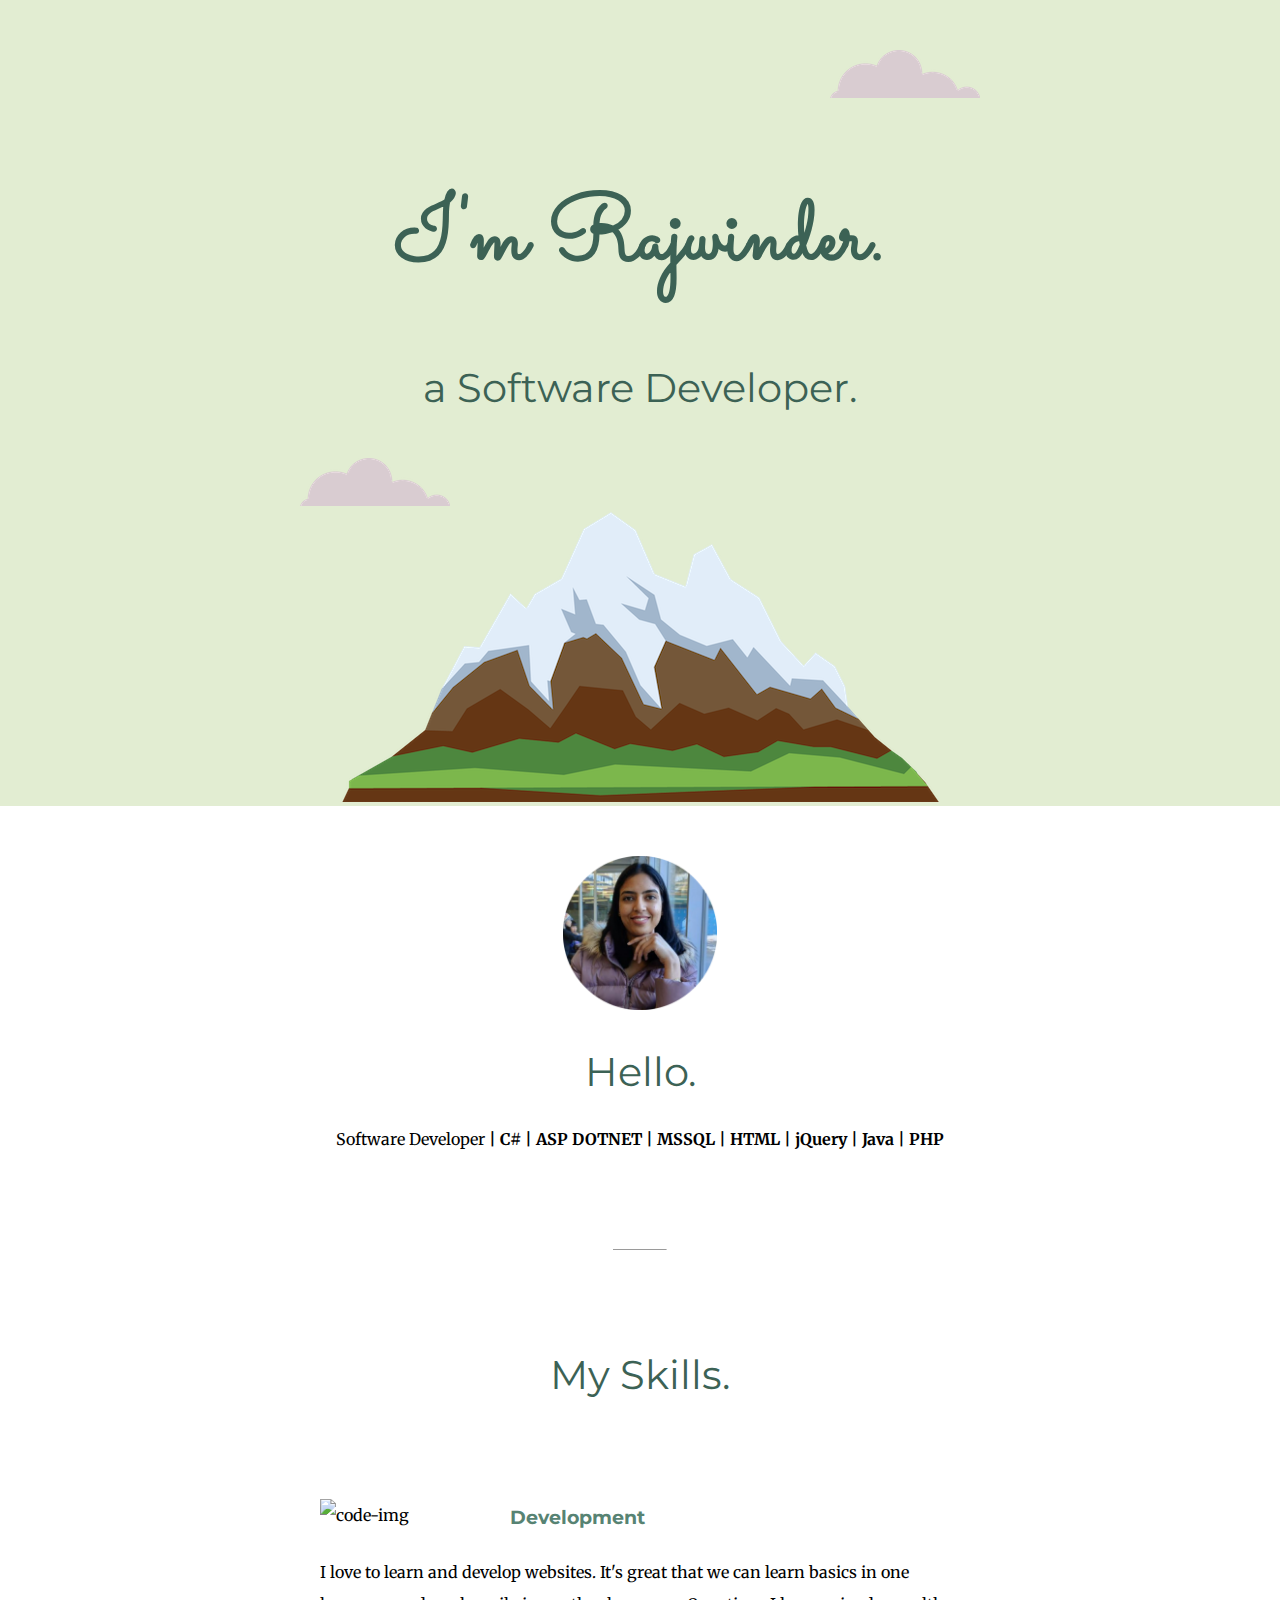
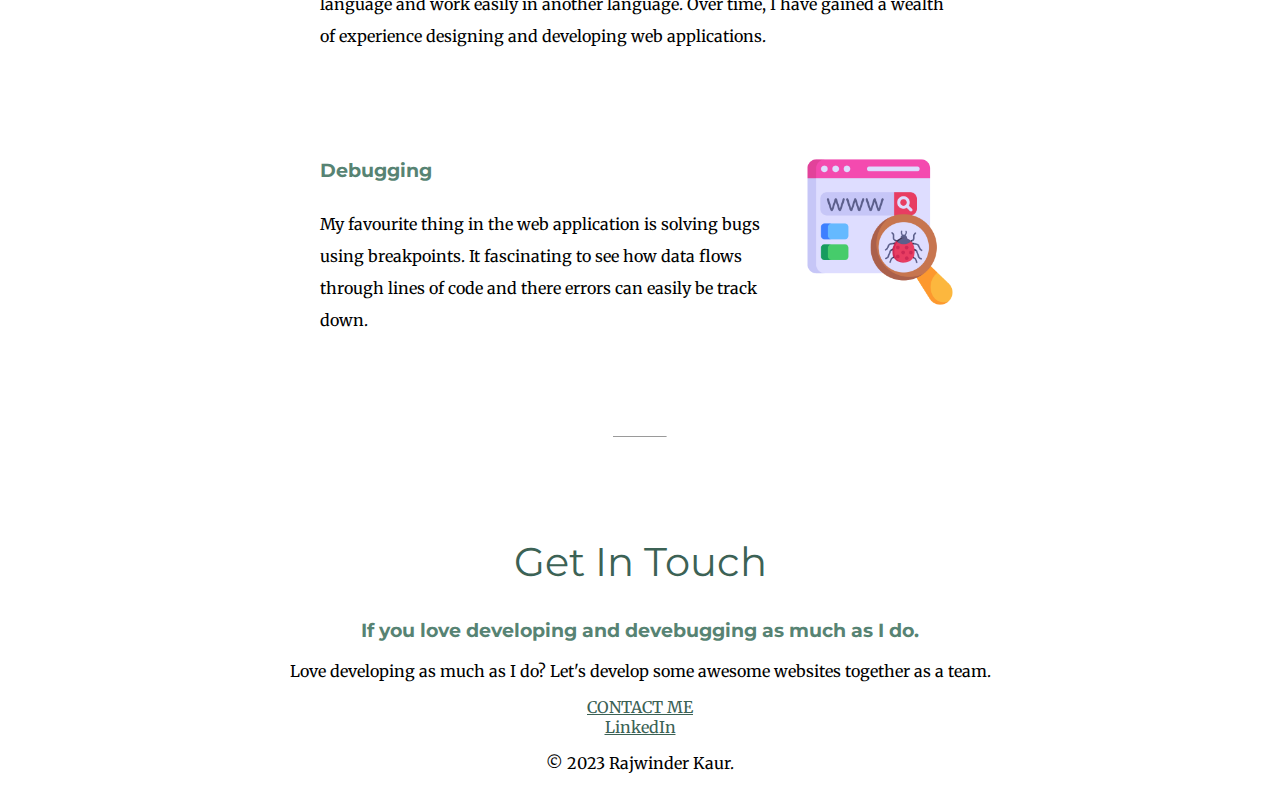
==== index.html @ e069e3ab "add content and style the website" ====
<!DOCTYPE html>
<html>

<head>
    <meta charset="UTF-8">
    <title>Rajwinder personal side</title>
  <link rel="stylesheet" href="css/styles.css">
  <link rel="icon" href="favicon.ico">
  <link rel="preconnect" href="https://fonts.googleapis.com"><link rel="preconnect" href="https://fonts.gstatic.com" crossorigin><link href="https://fonts.googleapis.com/css2?family=Merriweather&family=Montserrat&family=Sacramento&display=swap" rel="stylesheet">
</head>

<body>

    <div class="top-container">
        <img class="top-cloud" src="images/cloud.png" alt="cloud-img">
        <h1>I'm Rajwinder.</h1>
        <h2>a Software Developer.</h2>
        <img class="bottom-cloud" src="images/cloud.png" alt="cloud-img">
        <img src="images/mountain.png" alt="moutain-img">
    </div>
    <div class="middle-container">
        <div class="profile">
            <img class="profile-img" src="images/profile.png" alt="Profile Picture">
          <h2>Hello.</h2>
          Software
                            Developer</a><strong> | C# | ASP DOTNET | MSSQL | HTML | jQuery | Java | PHP</strong> </em>
                </p>
        </div>
        <hr>

        <div class="skills">
          <h2>My Skills.</h2>
          <div class="skill-row">
            <img class="develop-img" src="https://media3.giphy.com/media/26n7b7PjSOZJwVCmY/giphy.gif?cid=ecf05e47xksgyxcmdnj453rkwgwq5mwbppb03le8pw8mxw1b&rid=giphy.gif&ct=g" alt="code-img">
            <h3>Development</h3>
            <p>I love to learn and develop websites. It's great that we can learn basics in one language and work easily in another language. Over time, I have gained a wealth of experience designing and developing web applications.</p>
          </div>
          <div class="skill-row">
            <img class="debug-img" src="images/debug.png" alt="debug-img">
            <h3>Debugging</h3>
            <p>My favourite thing in the web application is solving bugs using breakpoints. It fascinating to see how data flows through lines of code and there errors can easily be track down. </p>
          </div>
        </div>

        <hr>
        <div class="contact-me">
          <h2>Get In Touch</h2>
          <h3>If you love developing and devebugging as much as I do.</h3>
          <p>Love developing as much as I do? Let's develop some awesome websites together as a team.</p>
          <a class="btn" href="mailto:rajwinderaujla061@email.com">CONTACT ME</a>
        </div>
      </div>
      
      
      <div class="bottom-container">
        <a class="footer-link" href="https://www.linkedin.com/in/rajwinder-kaur-763376167/">LinkedIn</a>
        <p>© 2023 Rajwinder Kaur.</p>
      </div>
      
    
    <!-- <table cellspacing="10">
        <tr>
            <td>
                <img src="images/profile.png" alt="Rajwinder Profile Picture">
            </td>
            <td>
                <h1>Rajwinder Kaur</h1>
                <p><em><a
                            href="https://www.devry.edu/online-programs/area-of-study/technology/what-does-a-software-developer-do.html#:~:text=Let's%20talk.-,What%20Is%20the%20Job%20Description%20for%20a%20Software%20Developer%3F,that%20those%20systems%20remain%20functional.">Software
                            Developer</a><strong> | C# | ASP DOTNET | MSSQL | HTML | jQuery | Java | PHP</strong> </em>
                </p>
                <p>Software Developer experienced in php and MySQL web programming, HTML/CSS coding and JavaScript
                    programming. Specialize in building custom database driven web applications in php/MySQL.</p>
                <h3><a href="contactDetails.html">Contact Details</a></h3>
            </td>
        </tr>


    </table>
    <hr>
    <h3>Work Experience</h3>
    <table>
   
        <tr>
                    <td><Strong>Software Developer</Strong></td>
        </tr>
        <tr>
            <td>Tata Consultancy Service . Permanent Full-time</td>
        </tr>
        <tr>
            <td>Oct 2022 - Present . 4 mos</td>
        </tr>
        <tr>
            <td>
                Toronto, Ontario, Canada
            </td>
        </tr>
    </table>
    <hr>
    <table>
   
        <tr>
                    <td><Strong>Fulfillment Associate</Strong></td>
        </tr>
        <tr>
            <td>Walmart</td>
        </tr>
        <tr>
            <td>Jan 2021 - Nov 2022 . 1 yr 11 mos</td>
        </tr>
        <tr>
            <td>
                Kitchener, Ontario, Canada
            </td>
        </tr>
    </table>
    <hr>
    <table>
   
        <tr>
                    <td><Strong>Web Developer</Strong></td>
        </tr>
        <tr>
            <td>SmartConcil . Permanent Full-time</td>
        </tr>
        <tr>
            <td>Jan 2022 - Sep 2022 . 9 mos</td>
        </tr>
        <tr>
            <td>
                Waterloo, Ontario, Canada
            </td>
        </tr>
    </table>
    <hr>
    <table>
   
        <tr>
                    <td><Strong>FrontEnd Developer</Strong></td>
        </tr>
        <tr>
            <td>SmartConcil . Internship</td>
        </tr>
        <tr>
            <td>June 2021 - Aug 2021 . 3 mos</td>
        </tr>
        <tr>
            <td>
                Waterloo, Ontario, Canada
            </td>
        </tr>
    </table>
    <hr>
    <table>
   
        <tr>
                    <td><Strong>Web Developer</Strong></td>
        </tr>
        <tr>
            <td>Larsen & Toubro Power . Internship</td>
        </tr>
        <tr>
            <td>Jan 2019 - Jun 2019 . 6 mos</td>
        </tr>
        <tr>
            <td>
                Surat, Gujarat, India
            </td>
        </tr>
    </table>
    <h3>Education</h3>
    <ul>
        <li>Mobile Solutions Development Co-op program (2020 -2021)</li>
        <li>Bachelors of Computer Science and Engineering (2015 - 2019)</li>
    </ul>

    <h3>Skills</h3>
    <table cellspacing="10">
        <tr>
            <td>jQuery</td>
            <td>⭐️⭐️⭐️⭐️⭐️</td>
        </tr>
        <tr>
            <td>PHP</td>
            <td>⭐️⭐️⭐️</td>
        </tr>
        <tr>
            <td>JavaScript</td>
            <td>⭐️⭐️⭐️⭐️</td>
        </tr>
        <tr>
            <td>C#</td>
            <td>⭐️⭐️⭐️⭐️</td>
        </tr>
        <tr>
            <td>CSS</td>
            <td>⭐️⭐️⭐️⭐️</td>
        </tr>
        <tr>
            <td>HTML</td>
            <td>⭐️⭐️⭐️⭐️</td>
        </tr>
        <tr>
            <td>JAVA</td>
            <td>⭐️⭐️⭐️⭐️⭐️</td>
        </tr>
        <tr>
            <td>ASP .NET</td>
            <td>⭐️⭐️⭐️⭐️</td>
        </tr>
        <tr>
            <td>web Services</td>
            <td>⭐️⭐️⭐️⭐️⭐️</td>
        </tr>
    </table>-->
</body>

</html>
---- css/styles.css ----
body {
     margin: 0;
     text-align: center;
     font-family: 'Merriweather', serif;
}

h1{
    /* if a block elemnt has a width and it needs to center then use margin: 0 auto 0 auto; */
  /* width: 10%;
 margin: 0 auto;
 
 16px = 100% = 1em; */
  font-size: 5.625rem;
  margin: 50px auto 0 auto;
  color: #3C6255;
font-family: 'Sacramento', cursive;
line-height: 2;
}

h2{
    color: #3C6255;
    font-size: 2.5rem;
    font-family: 'Montserrat', sans-serif;
    font-weight: normal;
}

h3{
    color: #578373;
    font-family: 'Montserrat', sans-serif;
}

.top-container{
    background-color: #e2edd2;
    position: relative;
    padding-top: 100px;
}

.bottom-cloud {
    position: absolute;
    left: 300px;
    bottom: 300px;
}
.top-cloud{
    position: absolute;
   right: 300px;
   top: 50px;
}

a{
    color: #3C6255;
}


.skill-row {
   width: 50%;
   margin: 100px auto;
   text-align: left;
   line-height: 2;
}

.develop-img{
    width: 25%;
    float: left;
    margin-right: 30px;

}

.debug-img{
    width: 25%;
    float: right;
    margin-left : 30px;
   
}

hr {
   border-style: dotted #3C6255 6px;
   border-bottom: none;
   width: 4%;
   margin: 100px auto;
   color: grey;
}
.profile-img {
    width: 12%;
    margin-top: 50px;
}

/*
.develop-skill-description{
    clear: left;
}

.debug-skill-description{
    clear: right;
}*/
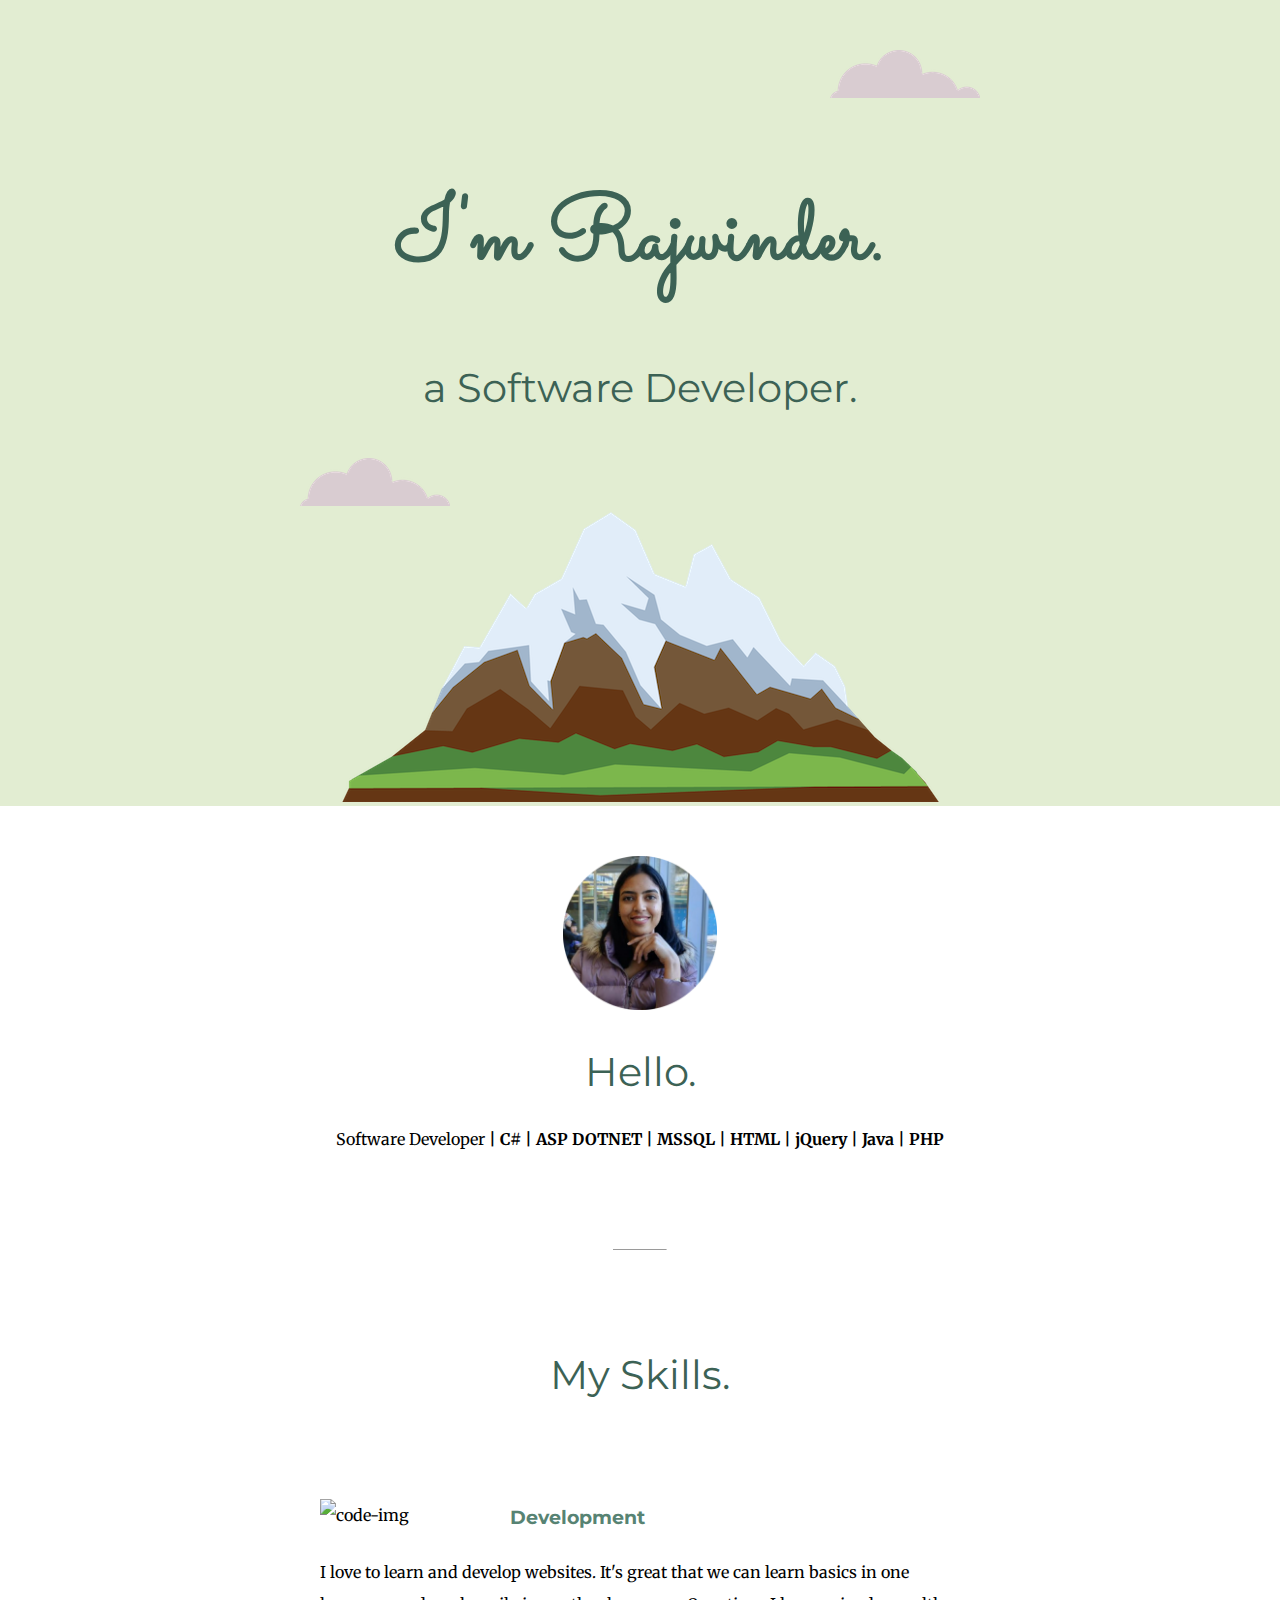
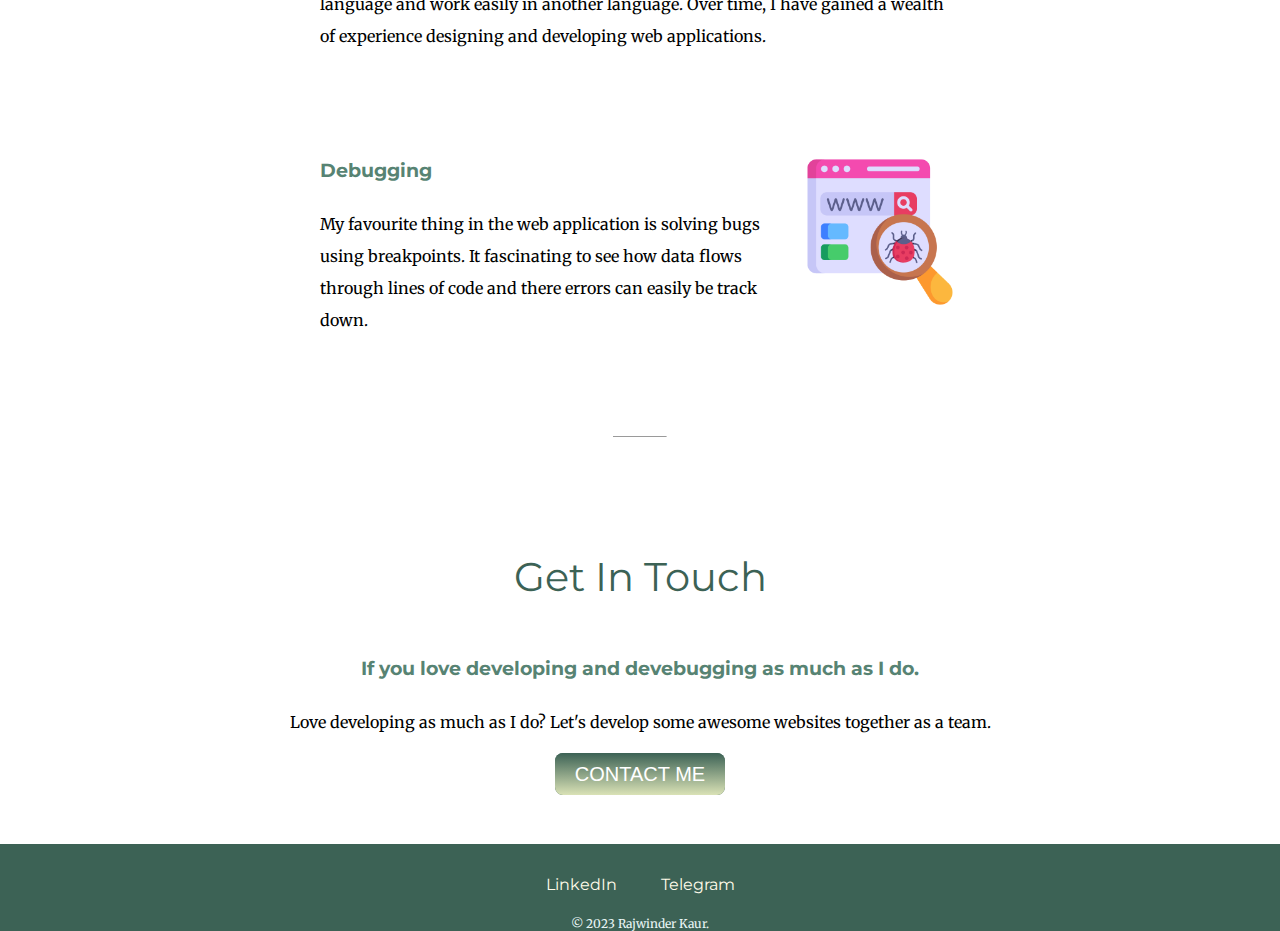
==== commit 67d6b125: "improved css" ====
--- a/index.html
+++ b/index.html
@@ -53,8 +53,9 @@
       
       
       <div class="bottom-container">
-        <a class="footer-link" href="https://www.linkedin.com/in/rajwinder-kaur-763376167/">LinkedIn</a>
-        <p>© 2023 Rajwinder Kaur.</p>
+        <a   href="https://www.linkedin.com/in/rajwinder-kaur-763376167/">LinkedIn</a>
+        <a  href="https://t.me/Raji_aujla">Telegram</a>
+        <p class="footer-copyright">© 2023 Rajwinder Kaur.</p>
       </div>
       
     
--- a/css/styles.css
+++ b/css/styles.css
@@ -84,6 +84,64 @@
     margin-top: 50px;
 }
 
+.btn {
+    background: #3C6255;
+    background-image: -webkit-linear-gradient(top, #3C6255, #DAE2B6);
+    background-image: -moz-linear-gradient(top, #3C6255, #DAE2B6);
+    background-image: -ms-linear-gradient(top, #3C6255, #DAE2B6);
+    background-image: -o-linear-gradient(top, #3C6255, #DAE2B6);
+    background-image: linear-gradient(to bottom, #3C6255, #DAE2B6);
+    -webkit-border-radius: 8;
+    -moz-border-radius: 8;
+    border-radius: 8px;
+    font-family: Arial;
+    color: #ffffff;
+    font-size: 20px;
+    margin-top: 20px;
+    padding: 10px 20px 10px 20px;
+    text-decoration: none;
+  }
+  
+  .btn:hover {
+    background: #DAE2B6;
+    background-image: -webkit-linear-gradient(top, #DAE2B6, #3C6255);
+    background-image: -moz-linear-gradient(top, #DAE2B6, #3C6255);
+    background-image: -ms-linear-gradient(top, #DAE2B6, #3C6255);
+    background-image: -o-linear-gradient(top, #DAE2B6, #3C6255);
+    background-image: linear-gradient(to bottom, #DAE2B6, #3C6255);
+    text-decoration: none;
+  }
+
+.contact-me{
+    line-height: 2;
+}
+
+.bottom-container {
+    background-color: #3C6255;
+    margin-top: 50px;
+    padding-top: 30px;
+}
+
+.footer-copyright{
+    color: #EAF6F6;
+    font-size: 0.75rem;
+    padding: 10px 0;
+    margin-top: 12px;
+    margin-bottom: 0px;
+    padding-bottom: 0px;
+}
+
+a {
+    color: #FFFBE9;
+    margin-right: 5px;
+    font-family: 'Montserrat', sans-serif;
+    margin: 10px 20px;
+    text-decoration: none;
+}
+
+a:hover{
+    color: #EAF6F6;
+}
 /*
 .develop-skill-description{
     clear: left;
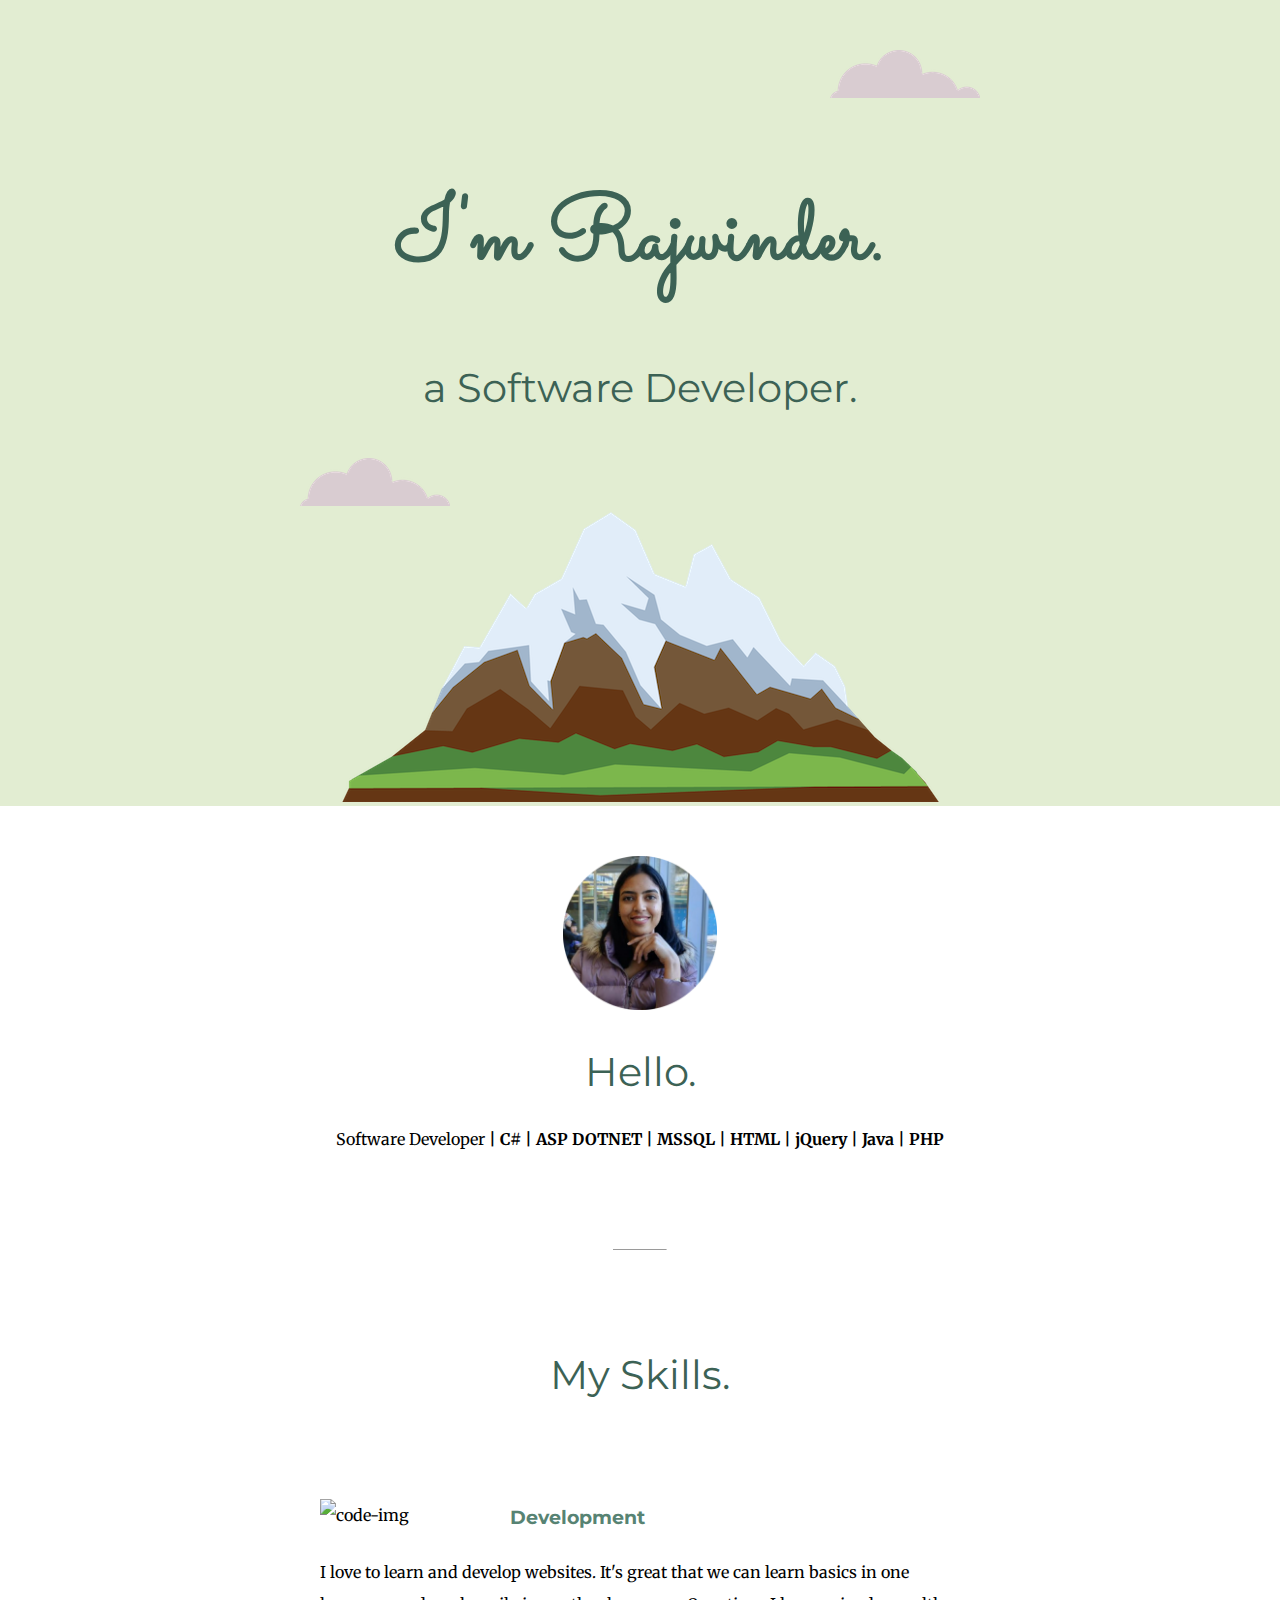
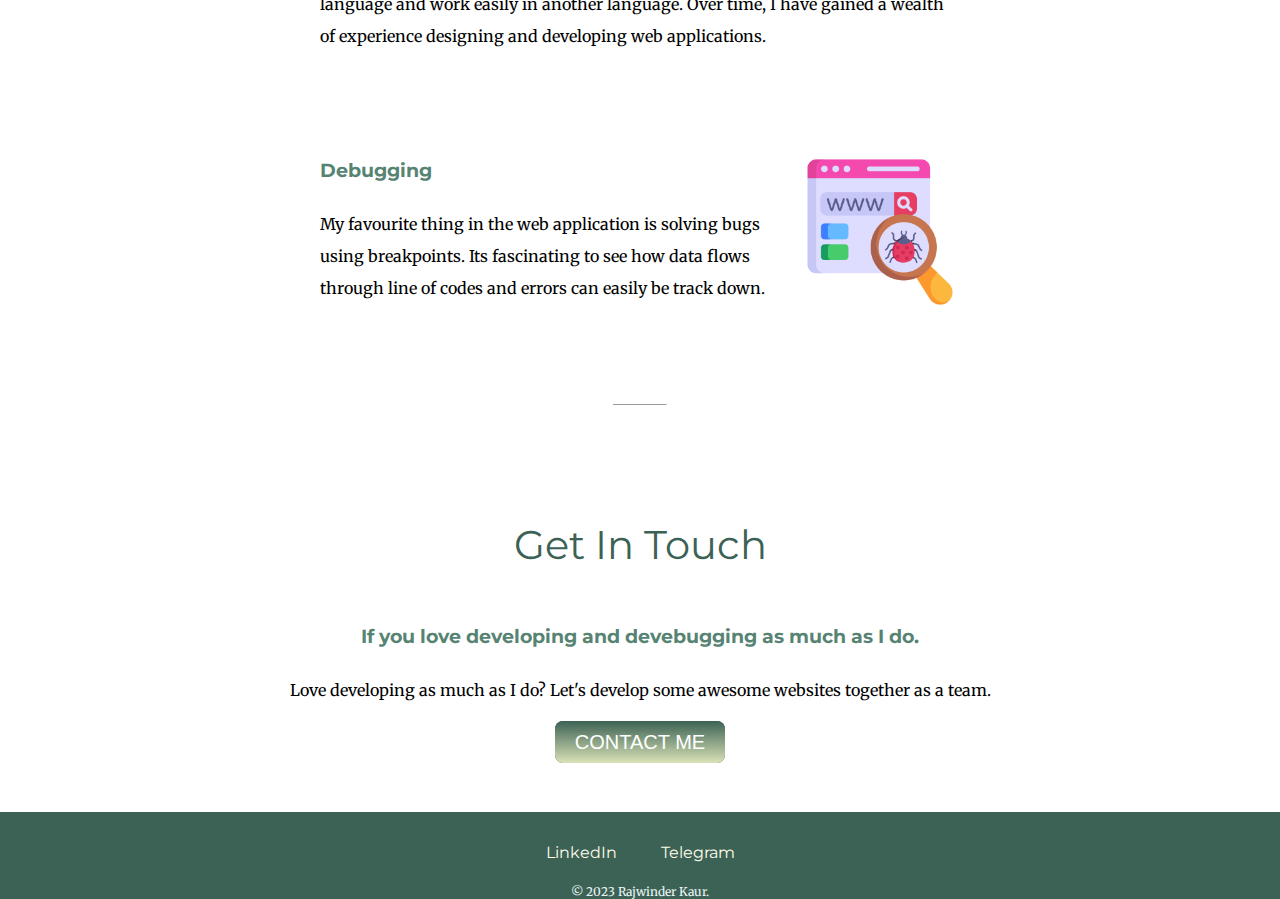
==== commit a0fcfaf7: "Update index.html" ====
--- a/index.html
+++ b/index.html
@@ -38,7 +38,7 @@
           <div class="skill-row">
             <img class="debug-img" src="images/debug.png" alt="debug-img">
             <h3>Debugging</h3>
-            <p>My favourite thing in the web application is solving bugs using breakpoints. It fascinating to see how data flows through lines of code and there errors can easily be track down. </p>
+            <p>My favourite thing in the web application is solving bugs using breakpoints. Its fascinating to see how data flows through line of codes and errors can easily be track down. </p>
           </div>
         </div>
 
@@ -216,4 +216,4 @@
     </table>-->
 </body>
 
-</html>+</html>
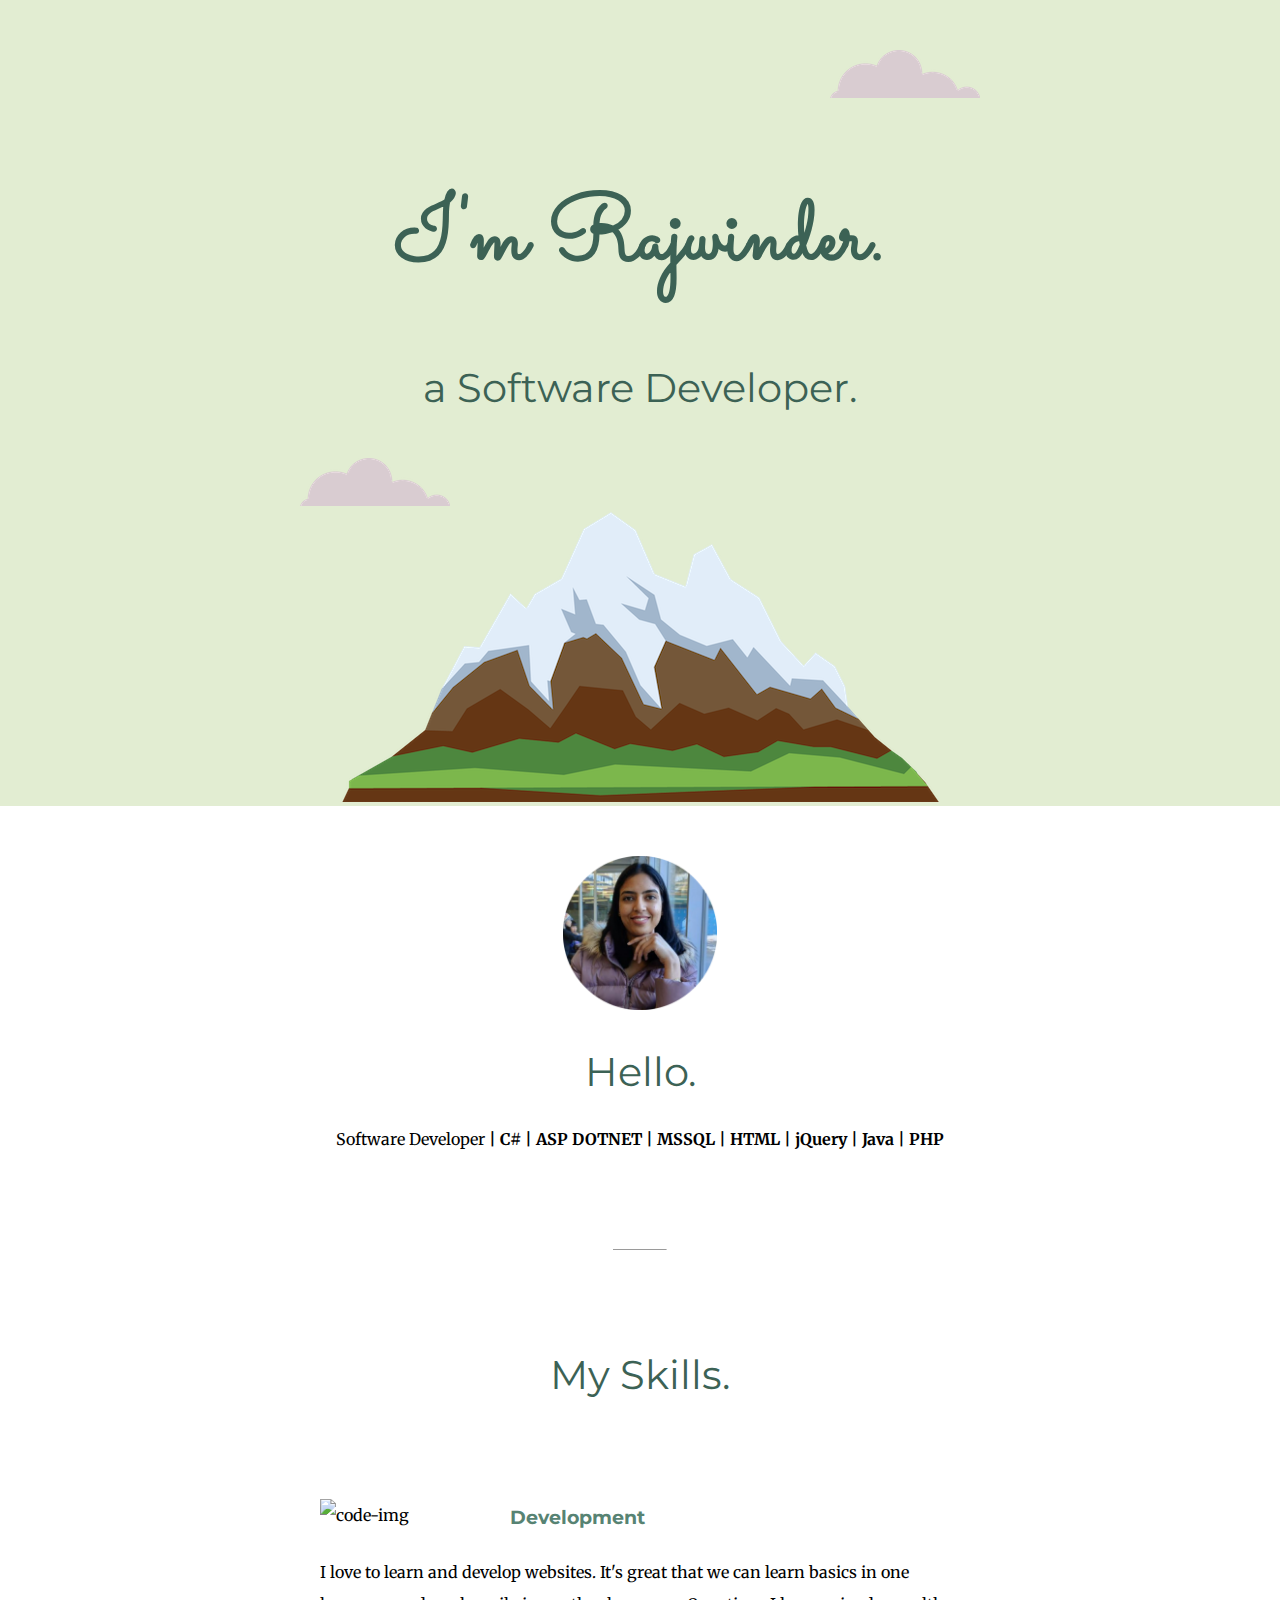
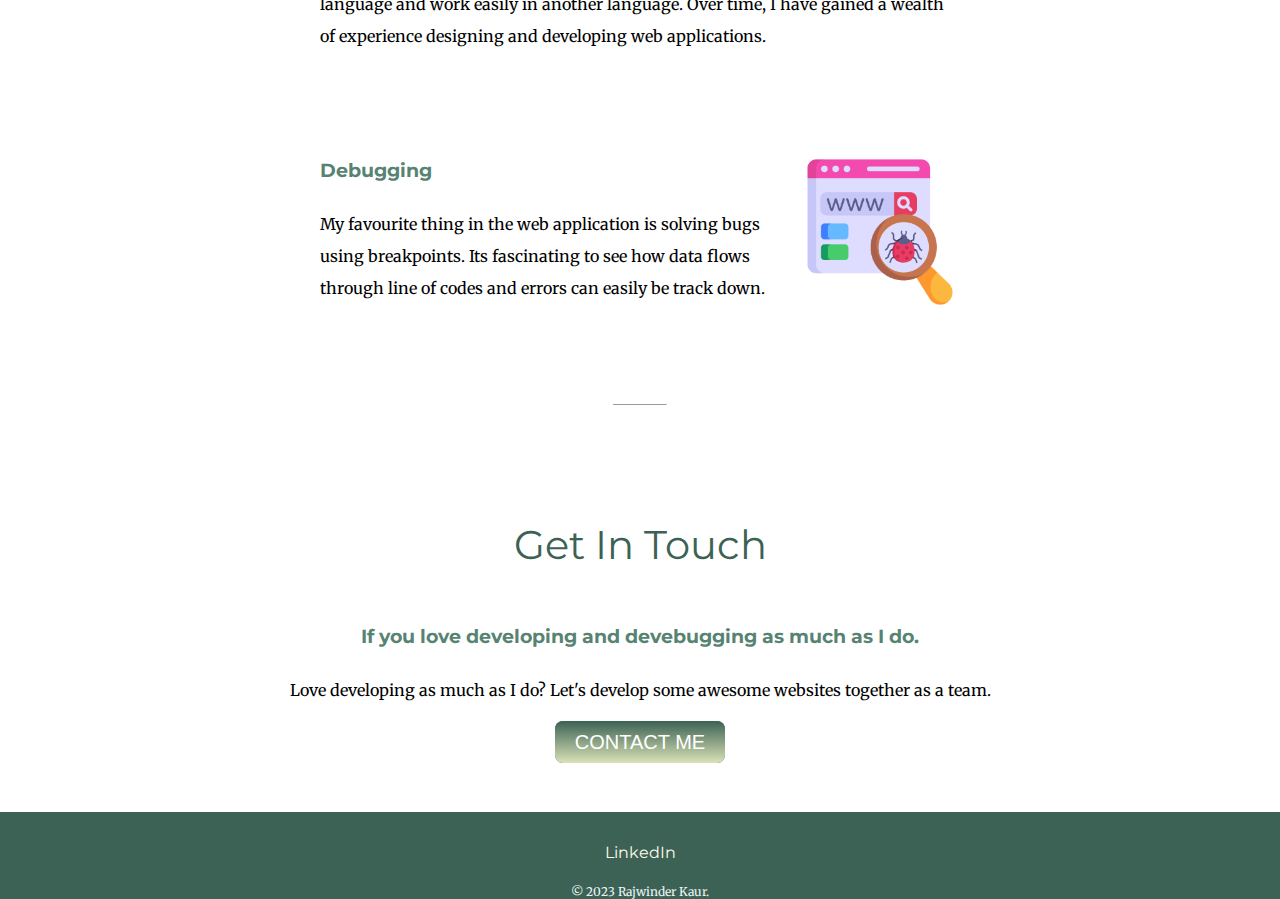
==== commit 1bdb06dc: "Remove telegram link" ====
--- a/index.html
+++ b/index.html
@@ -54,166 +54,9 @@
       
       <div class="bottom-container">
         <a   href="https://www.linkedin.com/in/rajwinder-kaur-763376167/">LinkedIn</a>
-        <a  href="https://t.me/Raji_aujla">Telegram</a>
         <p class="footer-copyright">© 2023 Rajwinder Kaur.</p>
       </div>
       
-    
-    <!-- <table cellspacing="10">
-        <tr>
-            <td>
-                <img src="images/profile.png" alt="Rajwinder Profile Picture">
-            </td>
-            <td>
-                <h1>Rajwinder Kaur</h1>
-                <p><em><a
-                            href="https://www.devry.edu/online-programs/area-of-study/technology/what-does-a-software-developer-do.html#:~:text=Let's%20talk.-,What%20Is%20the%20Job%20Description%20for%20a%20Software%20Developer%3F,that%20those%20systems%20remain%20functional.">Software
-                            Developer</a><strong> | C# | ASP DOTNET | MSSQL | HTML | jQuery | Java | PHP</strong> </em>
-                </p>
-                <p>Software Developer experienced in php and MySQL web programming, HTML/CSS coding and JavaScript
-                    programming. Specialize in building custom database driven web applications in php/MySQL.</p>
-                <h3><a href="contactDetails.html">Contact Details</a></h3>
-            </td>
-        </tr>
-
-
-    </table>
-    <hr>
-    <h3>Work Experience</h3>
-    <table>
-   
-        <tr>
-                    <td><Strong>Software Developer</Strong></td>
-        </tr>
-        <tr>
-            <td>Tata Consultancy Service . Permanent Full-time</td>
-        </tr>
-        <tr>
-            <td>Oct 2022 - Present . 4 mos</td>
-        </tr>
-        <tr>
-            <td>
-                Toronto, Ontario, Canada
-            </td>
-        </tr>
-    </table>
-    <hr>
-    <table>
-   
-        <tr>
-                    <td><Strong>Fulfillment Associate</Strong></td>
-        </tr>
-        <tr>
-            <td>Walmart</td>
-        </tr>
-        <tr>
-            <td>Jan 2021 - Nov 2022 . 1 yr 11 mos</td>
-        </tr>
-        <tr>
-            <td>
-                Kitchener, Ontario, Canada
-            </td>
-        </tr>
-    </table>
-    <hr>
-    <table>
-   
-        <tr>
-                    <td><Strong>Web Developer</Strong></td>
-        </tr>
-        <tr>
-            <td>SmartConcil . Permanent Full-time</td>
-        </tr>
-        <tr>
-            <td>Jan 2022 - Sep 2022 . 9 mos</td>
-        </tr>
-        <tr>
-            <td>
-                Waterloo, Ontario, Canada
-            </td>
-        </tr>
-    </table>
-    <hr>
-    <table>
-   
-        <tr>
-                    <td><Strong>FrontEnd Developer</Strong></td>
-        </tr>
-        <tr>
-            <td>SmartConcil . Internship</td>
-        </tr>
-        <tr>
-            <td>June 2021 - Aug 2021 . 3 mos</td>
-        </tr>
-        <tr>
-            <td>
-                Waterloo, Ontario, Canada
-            </td>
-        </tr>
-    </table>
-    <hr>
-    <table>
-   
-        <tr>
-                    <td><Strong>Web Developer</Strong></td>
-        </tr>
-        <tr>
-            <td>Larsen & Toubro Power . Internship</td>
-        </tr>
-        <tr>
-            <td>Jan 2019 - Jun 2019 . 6 mos</td>
-        </tr>
-        <tr>
-            <td>
-                Surat, Gujarat, India
-            </td>
-        </tr>
-    </table>
-    <h3>Education</h3>
-    <ul>
-        <li>Mobile Solutions Development Co-op program (2020 -2021)</li>
-        <li>Bachelors of Computer Science and Engineering (2015 - 2019)</li>
-    </ul>
-
-    <h3>Skills</h3>
-    <table cellspacing="10">
-        <tr>
-            <td>jQuery</td>
-            <td>⭐️⭐️⭐️⭐️⭐️</td>
-        </tr>
-        <tr>
-            <td>PHP</td>
-            <td>⭐️⭐️⭐️</td>
-        </tr>
-        <tr>
-            <td>JavaScript</td>
-            <td>⭐️⭐️⭐️⭐️</td>
-        </tr>
-        <tr>
-            <td>C#</td>
-            <td>⭐️⭐️⭐️⭐️</td>
-        </tr>
-        <tr>
-            <td>CSS</td>
-            <td>⭐️⭐️⭐️⭐️</td>
-        </tr>
-        <tr>
-            <td>HTML</td>
-            <td>⭐️⭐️⭐️⭐️</td>
-        </tr>
-        <tr>
-            <td>JAVA</td>
-            <td>⭐️⭐️⭐️⭐️⭐️</td>
-        </tr>
-        <tr>
-            <td>ASP .NET</td>
-            <td>⭐️⭐️⭐️⭐️</td>
-        </tr>
-        <tr>
-            <td>web Services</td>
-            <td>⭐️⭐️⭐️⭐️⭐️</td>
-        </tr>
-    </table>-->
 </body>
 
 </html>
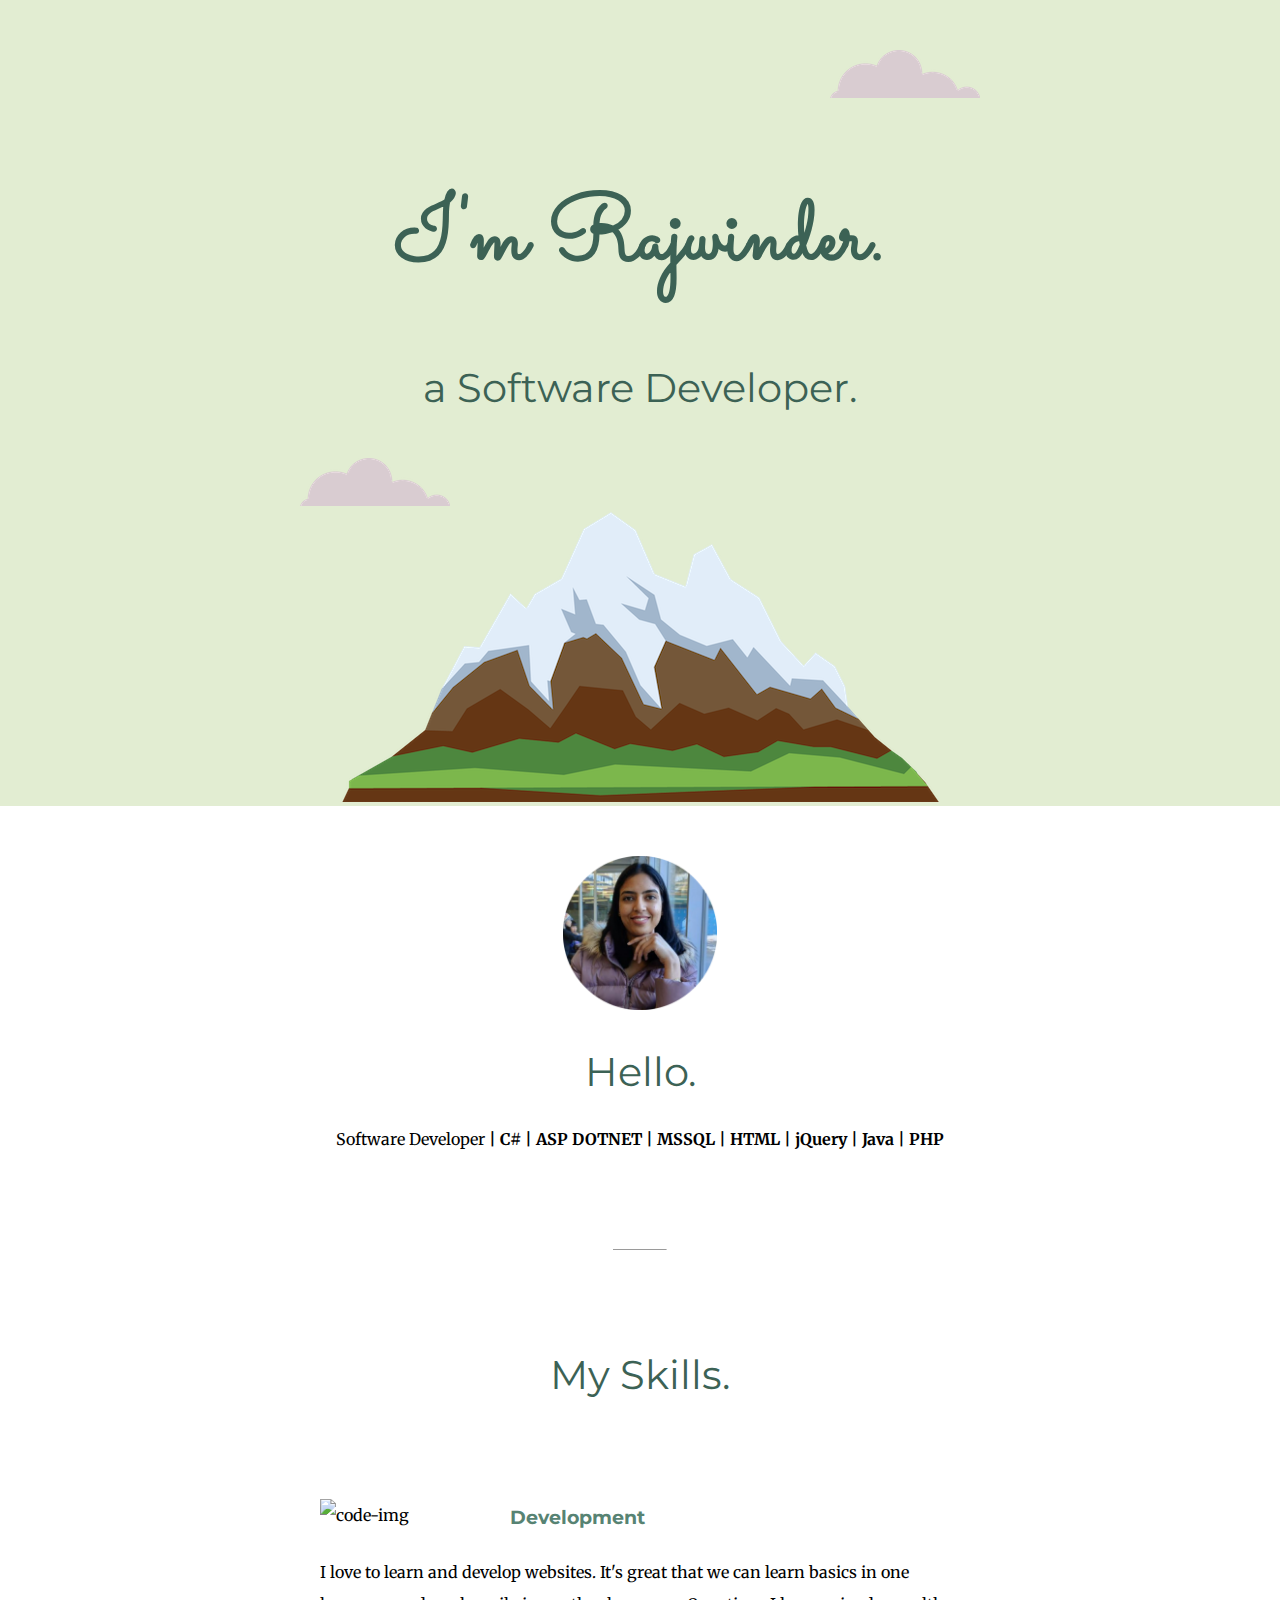
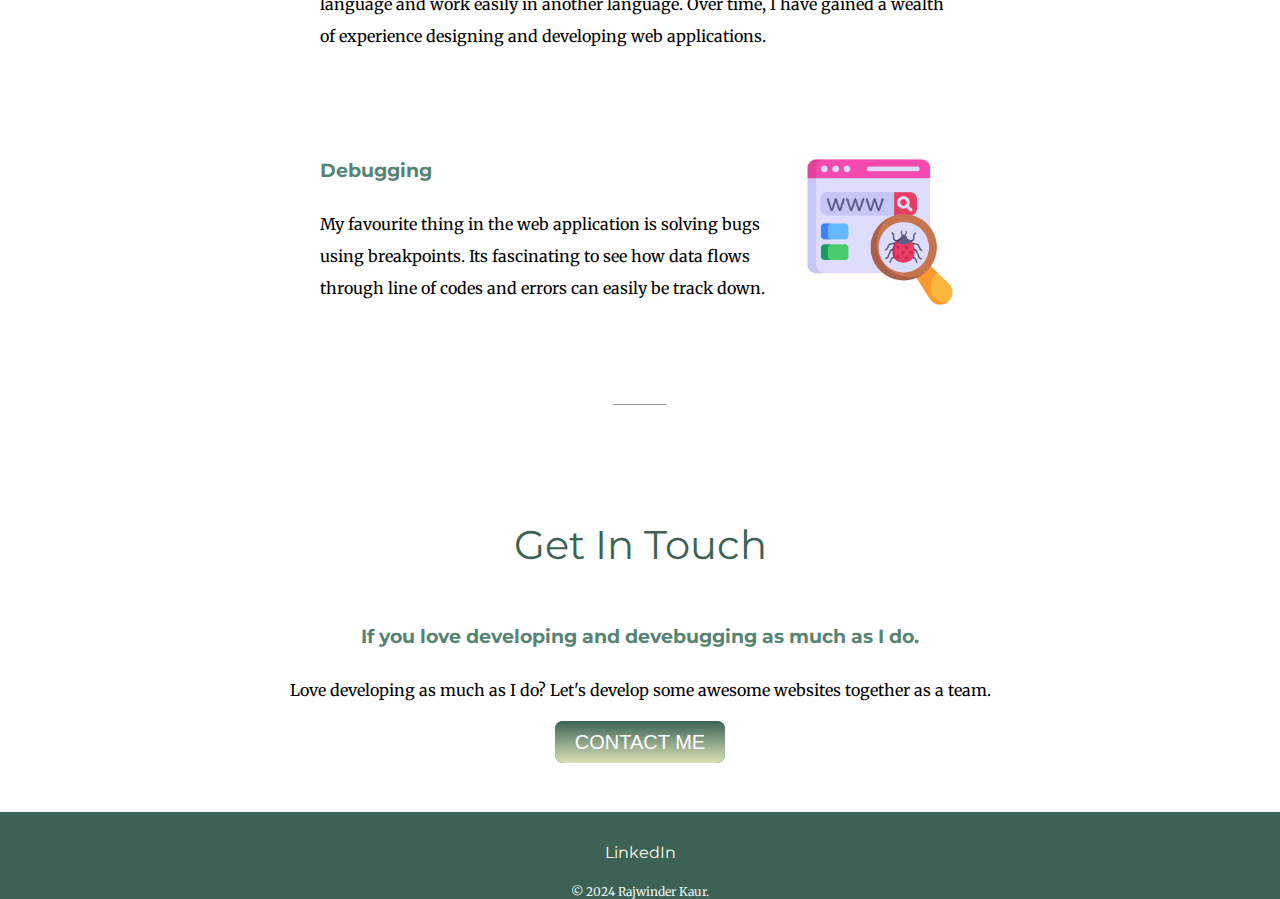
==== commit 06bb4ae7: "update current year in footer" ====
--- a/index.html
+++ b/index.html
@@ -54,7 +54,7 @@
       
       <div class="bottom-container">
         <a   href="https://www.linkedin.com/in/rajwinder-kaur-763376167/">LinkedIn</a>
-        <p class="footer-copyright">© 2023 Rajwinder Kaur.</p>
+        <p class="footer-copyright">© 2024 Rajwinder Kaur.</p>
       </div>
       
 </body>
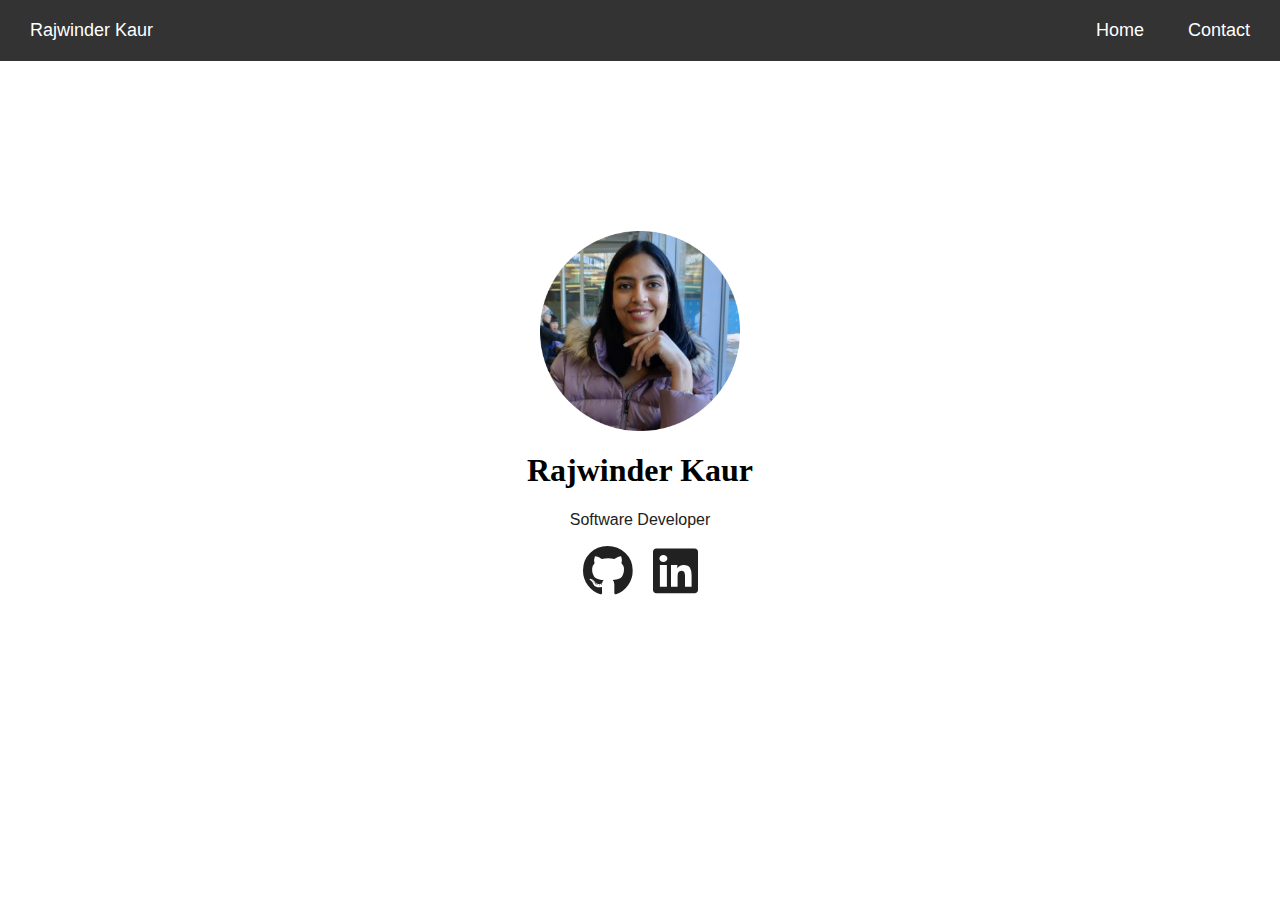
==== commit 267eabb8: "HomePage improvements" ====
--- a/index.html
+++ b/index.html
@@ -3,20 +3,21 @@
 
 <head>
     <meta charset="UTF-8">
-    <title>Rajwinder personal side</title>
+    <title>Rajwinder personal site</title>
+    <link rel="stylesheet" href="https://cdnjs.cloudflare.com/ajax/libs/font-awesome/5.15.4/css/all.min.css">
   <link rel="stylesheet" href="css/styles.css">
-  <link rel="icon" href="favicon.ico">
-  <link rel="preconnect" href="https://fonts.googleapis.com"><link rel="preconnect" href="https://fonts.gstatic.com" crossorigin><link href="https://fonts.googleapis.com/css2?family=Merriweather&family=Montserrat&family=Sacramento&display=swap" rel="stylesheet">
+  <!-- <link rel="icon" href="favicon.ico"> -->
+  
+  <!-- <link rel="preconnect" href="https://fonts.googleapis.com"><link rel="preconnect" href="https://fonts.gstatic.com" crossorigin><link href="https://fonts.googleapis.com/css2?family=Merriweather&family=Montserrat&family=Sacramento&display=swap" rel="stylesheet"> -->
 </head>
 
 <body>
 
-    <div class="top-container">
+    <!-- <div class="top-container">
         <img class="top-cloud" src="images/cloud.png" alt="cloud-img">
-        <h1>I'm Rajwinder.</h1>
-        <h2>a Software Developer.</h2>
+        <h1>Rajwinder Kaur</h1>
         <img class="bottom-cloud" src="images/cloud.png" alt="cloud-img">
-        <img src="images/mountain.png" alt="moutain-img">
+        <img src="images/mountain.png" alt="moutain-img"> 
     </div>
     <div class="middle-container">
         <div class="profile">
@@ -47,7 +48,7 @@
           <h2>Get In Touch</h2>
           <h3>If you love developing and devebugging as much as I do.</h3>
           <p>Love developing as much as I do? Let's develop some awesome websites together as a team.</p>
-          <a class="btn" href="mailto:rajwinderaujla061@email.com">CONTACT ME</a>
+          <a class="btn" href="mailto:rajwinderaujla061@gmail.com">CONTACT ME</a>
         </div>
       </div>
       
@@ -55,8 +56,32 @@
       <div class="bottom-container">
         <a   href="https://www.linkedin.com/in/rajwinder-kaur-763376167/">LinkedIn</a>
         <p class="footer-copyright">© 2024 Rajwinder Kaur.</p>
-      </div>
-      
+      </div> -->
+      <div class="navbar">
+        <div class="navbar-left">
+            <a href="file:///Users/rajwinderkaur/Documents/workspace/PersonelWebsite/personal-site/index.html#home">Rajwinder Kaur</a>
+        </div>
+        <div class="navbar-right">
+            <ul>
+                <li><a href="#home">Home</a></li>
+                <li><a href="#contact">Contact</a></li>
+            </ul>
+        </div>
+    </div>
+    
+    <div class="content">
+        <img src="images/profile.png" alt="Profile Image">
+        <h1>Rajwinder Kaur</h1>
+        <p>Software Developer</p>
+        <ul>
+          <li>
+            <a href="#" aria-label="Github"><i class="fab fa-github"></i></a>
+          </li>
+          <li>
+            <a href="#" aria-label="Github"><i class="fab fa-linkedin"></i></a>
+          </li>
+        </ul>
+    </div>      
 </body>
 
 </html>
--- a/css/styles.css
+++ b/css/styles.css
@@ -1,4 +1,4 @@
-body {
+/* body {
      margin: 0;
      text-align: center;
      font-family: 'Merriweather', serif;
@@ -9,11 +9,11 @@
   /* width: 10%;
  margin: 0 auto;
  
- 16px = 100% = 1em; */
-  font-size: 5.625rem;
+ 16px = 100% = 1em; 
+  font-weight: 400;
   margin: 50px auto 0 auto;
-  color: #3C6255;
-font-family: 'Sacramento', cursive;
+  color: #212121;
+font-family: sans-serif;;
 line-height: 2;
 }
 
@@ -141,7 +141,7 @@
 
 a:hover{
     color: #EAF6F6;
-}
+} */
 /*
 .develop-skill-description{
     clear: left;
@@ -149,4 +149,102 @@
 
 .debug-skill-description{
     clear: right;
-}*/+}*/
+
+body {
+    margin: 0;
+    text-align: center;
+    font-family: 'Merriweather', serif;
+}
+
+.navbar {
+    display: flex;
+    align-items: center; /* Align items vertically */
+    justify-content: space-between; /* Space out items evenly */
+    background-color: #333;
+    color: white;
+    padding: 10px 20px;
+}
+
+.navbar-left {
+    display: flex;
+    align-items: center;
+    font-family: 'Montserrat', sans-serif;
+}
+
+.navbar-left a {
+    color: white;
+    text-decoration: none;
+    font-size: 18px; /* Increase font size */
+    padding: 10px; /* Increase padding */
+    font-family: 'Montserrat', sans-serif;
+}
+
+.navbar-right ul {
+    list-style-type: none;
+    padding: 0;
+    margin: 0;
+}
+
+.navbar-right ul li {
+    display: inline;
+    margin-left: 20px; /* Add spacing between list items */
+}
+
+.navbar-right ul li:first-child {
+    margin-left: 0; /* Remove left margin from the first list item */
+}
+
+.navbar-right ul li a {
+    color: white;
+    text-decoration: none;
+    font-size: 18px; /* Increase font size */
+    padding: 10px; /* Increase padding */
+    font-family: 'Montserrat', sans-serif;
+}
+
+
+.navbar a:hover {
+    color: black;
+}
+
+/* Style for the main content */
+.content {
+    text-align: center;
+    padding: 20px 30px;
+}
+
+/* Style for the image */
+.content img {
+    max-width: 100%;
+    height: 200px; /* Set the height to 50px */
+    margin-bottom: 20px;
+    display: block; /* Center the image */
+    margin-left: auto;
+    margin-right: auto;
+    margin-top: 150px;
+}
+
+.content p {
+    color: #212121;
+    font-family: 'Montserrat', sans-serif;
+}
+
+.content ul li a i {
+    font-size: 3.2rem;
+}
+
+.content ul li a {
+    color: #212121;
+}
+
+.content ul {
+    list-style: none;
+    display: flex; /* Use flexbox to arrange items horizontally */
+    justify-content: center; /* Align items horizontally in the center */
+    margin-right: 20px;
+}
+
+.content li {
+    margin-right: 20px; /* Add spacing between list items */
+}
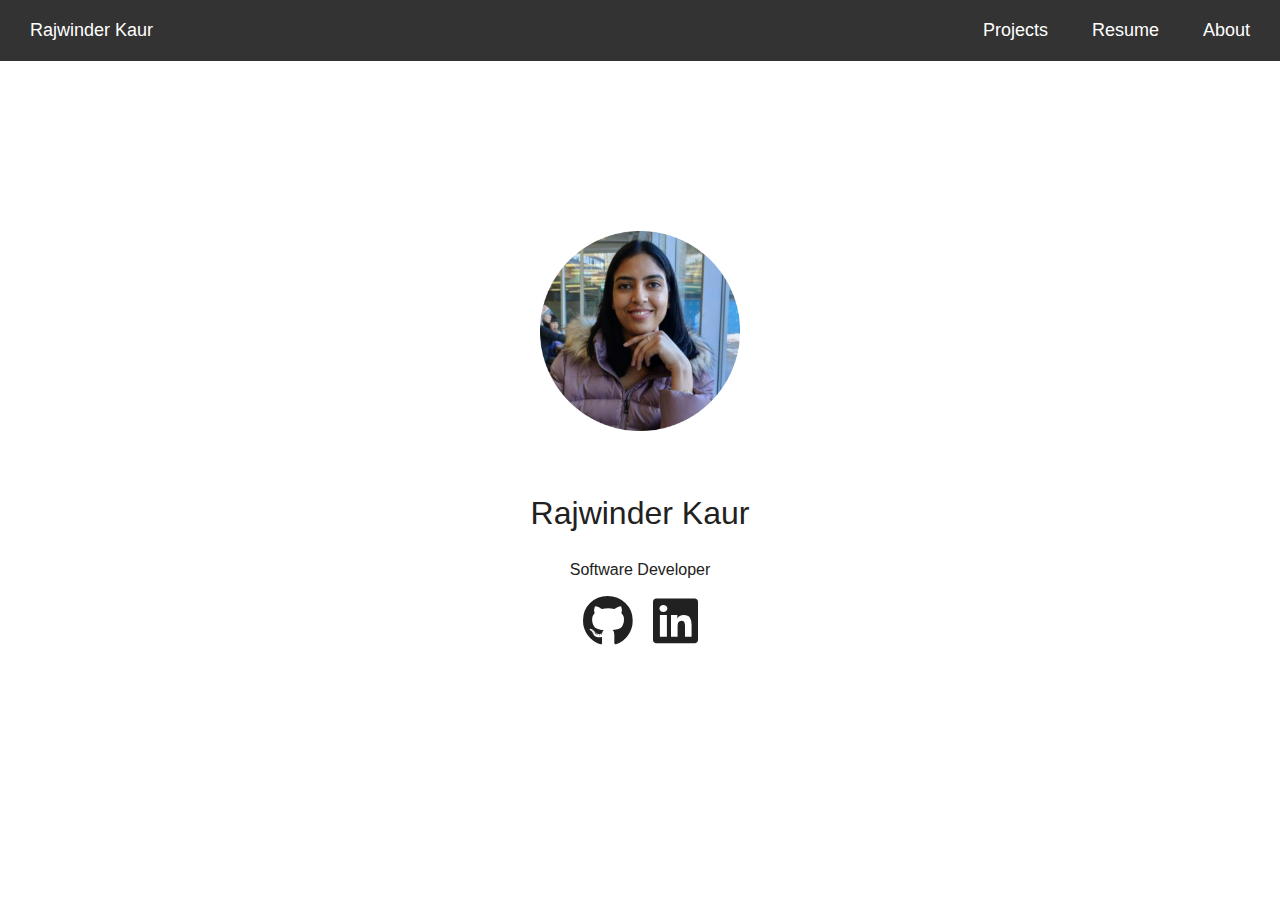
==== commit 6b4570a9: "added projects, Resume and about content" ====
--- a/index.html
+++ b/index.html
@@ -13,58 +13,16 @@
 
 <body>
 
-    <!-- <div class="top-container">
-        <img class="top-cloud" src="images/cloud.png" alt="cloud-img">
-        <h1>Rajwinder Kaur</h1>
-        <img class="bottom-cloud" src="images/cloud.png" alt="cloud-img">
-        <img src="images/mountain.png" alt="moutain-img"> 
-    </div>
-    <div class="middle-container">
-        <div class="profile">
-            <img class="profile-img" src="images/profile.png" alt="Profile Picture">
-          <h2>Hello.</h2>
-          Software
-                            Developer</a><strong> | C# | ASP DOTNET | MSSQL | HTML | jQuery | Java | PHP</strong> </em>
-                </p>
-        </div>
-        <hr>
-
-        <div class="skills">
-          <h2>My Skills.</h2>
-          <div class="skill-row">
-            <img class="develop-img" src="https://media3.giphy.com/media/26n7b7PjSOZJwVCmY/giphy.gif?cid=ecf05e47xksgyxcmdnj453rkwgwq5mwbppb03le8pw8mxw1b&rid=giphy.gif&ct=g" alt="code-img">
-            <h3>Development</h3>
-            <p>I love to learn and develop websites. It's great that we can learn basics in one language and work easily in another language. Over time, I have gained a wealth of experience designing and developing web applications.</p>
-          </div>
-          <div class="skill-row">
-            <img class="debug-img" src="images/debug.png" alt="debug-img">
-            <h3>Debugging</h3>
-            <p>My favourite thing in the web application is solving bugs using breakpoints. Its fascinating to see how data flows through line of codes and errors can easily be track down. </p>
-          </div>
-        </div>
-
-        <hr>
-        <div class="contact-me">
-          <h2>Get In Touch</h2>
-          <h3>If you love developing and devebugging as much as I do.</h3>
-          <p>Love developing as much as I do? Let's develop some awesome websites together as a team.</p>
-          <a class="btn" href="mailto:rajwinderaujla061@gmail.com">CONTACT ME</a>
-        </div>
-      </div>
-      
-      
-      <div class="bottom-container">
-        <a   href="https://www.linkedin.com/in/rajwinder-kaur-763376167/">LinkedIn</a>
-        <p class="footer-copyright">© 2024 Rajwinder Kaur.</p>
-      </div> -->
+  
       <div class="navbar">
         <div class="navbar-left">
             <a href="file:///Users/rajwinderkaur/Documents/workspace/PersonelWebsite/personal-site/index.html#home">Rajwinder Kaur</a>
         </div>
         <div class="navbar-right">
             <ul>
-                <li><a href="#home">Home</a></li>
-                <li><a href="#contact">Contact</a></li>
+                <li><a href="projects.html">Projects</a></li>
+                <li><a href="Resume.pdf">Resume</a></li>
+                <li><a href="about.html">About</a></li>
             </ul>
         </div>
     </div>
@@ -75,10 +33,10 @@
         <p>Software Developer</p>
         <ul>
           <li>
-            <a href="#" aria-label="Github"><i class="fab fa-github"></i></a>
+            <a href="https://github.com/RajiAujla" aria-label="Github"><i class="fab fa-github"></i></a>
           </li>
           <li>
-            <a href="#" aria-label="Github"><i class="fab fa-linkedin"></i></a>
+            <a href="https://www.linkedin.com/in/rajwinder-kaur-763376167/" aria-label="Github"><i class="fab fa-linkedin"></i></a>
           </li>
         </ul>
     </div>      
--- a/css/styles.css
+++ b/css/styles.css
@@ -1,4 +1,4 @@
-/* body {
+body {
      margin: 0;
      text-align: center;
      font-family: 'Merriweather', serif;
@@ -9,7 +9,7 @@
   /* width: 10%;
  margin: 0 auto;
  
- 16px = 100% = 1em; 
+ 16px = 100% = 1em; */
   font-weight: 400;
   margin: 50px auto 0 auto;
   color: #212121;
@@ -28,28 +28,6 @@
     color: #578373;
     font-family: 'Montserrat', sans-serif;
 }
-
-.top-container{
-    background-color: #e2edd2;
-    position: relative;
-    padding-top: 100px;
-}
-
-.bottom-cloud {
-    position: absolute;
-    left: 300px;
-    bottom: 300px;
-}
-.top-cloud{
-    position: absolute;
-   right: 300px;
-   top: 50px;
-}
-
-a{
-    color: #3C6255;
-}
-
 
 .skill-row {
    width: 50%;
@@ -131,31 +109,27 @@
     padding-bottom: 0px;
 }
 
-a {
+.contact-me a {
     color: #FFFBE9;
     margin-right: 5px;
     font-family: 'Montserrat', sans-serif;
     margin: 10px 20px;
     text-decoration: none;
+    bottom: 20px;
 }
 
 a:hover{
     color: #EAF6F6;
-} */
-/*
+} 
+
 .develop-skill-description{
     clear: left;
 }
 
 .debug-skill-description{
     clear: right;
-}*/
-
-body {
-    margin: 0;
-    text-align: center;
-    font-family: 'Merriweather', serif;
-}
+}
+
 
 .navbar {
     display: flex;
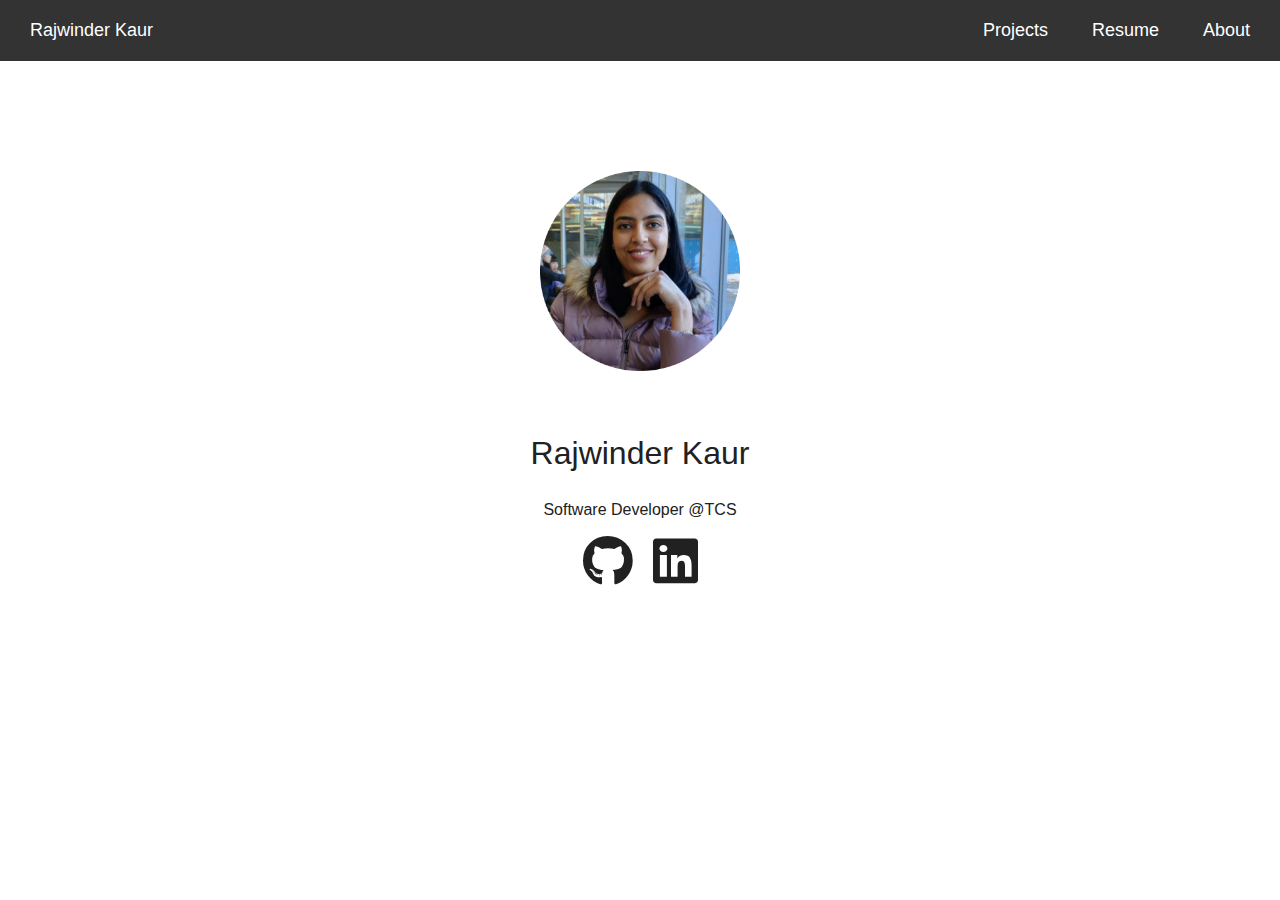
==== commit da5dc642: "Added the Project content" ====
--- a/index.html
+++ b/index.html
@@ -1,45 +1,50 @@
 <!DOCTYPE html>
 <html>
+  <head>
+    <meta charset="UTF-8" />
+    <title>Rajwinder personal site</title>
+    <link
+      rel="stylesheet"
+      href="https://cdnjs.cloudflare.com/ajax/libs/font-awesome/5.15.4/css/all.min.css"
+    />
+    <link rel="stylesheet" href="css/styles.css" />
+  </head>
 
-<head>
-    <meta charset="UTF-8">
-    <title>Rajwinder personal site</title>
-    <link rel="stylesheet" href="https://cdnjs.cloudflare.com/ajax/libs/font-awesome/5.15.4/css/all.min.css">
-  <link rel="stylesheet" href="css/styles.css">
-  <!-- <link rel="icon" href="favicon.ico"> -->
-  
-  <!-- <link rel="preconnect" href="https://fonts.googleapis.com"><link rel="preconnect" href="https://fonts.gstatic.com" crossorigin><link href="https://fonts.googleapis.com/css2?family=Merriweather&family=Montserrat&family=Sacramento&display=swap" rel="stylesheet"> -->
-</head>
+  <body>
+    <div class="navbar">
+      <div class="navbar-left">
+        <a
+          href="file:///Users/rajwinderkaur/Documents/workspace/PersonelWebsite/personal-site/index.html#home"
+          >Rajwinder Kaur</a
+        >
+      </div>
+      <div class="navbar-right">
+        <ul>
+          <li><a href="projects.html">Projects</a></li>
+          <li><a href="Resume.pdf">Resume</a></li>
+          <li><a href="about.html">About</a></li>
+        </ul>
+      </div>
+    </div>
 
-<body>
-
-  
-      <div class="navbar">
-        <div class="navbar-left">
-            <a href="file:///Users/rajwinderkaur/Documents/workspace/PersonelWebsite/personal-site/index.html#home">Rajwinder Kaur</a>
-        </div>
-        <div class="navbar-right">
-            <ul>
-                <li><a href="projects.html">Projects</a></li>
-                <li><a href="Resume.pdf">Resume</a></li>
-                <li><a href="about.html">About</a></li>
-            </ul>
-        </div>
+    <div class="content">
+      <img src="images/profile.png" alt="Profile Image" />
+      <h1>Rajwinder Kaur</h1>
+      <p>Software Developer @TCS</p>
+      <ul>
+        <li>
+          <a href="https://github.com/RajiAujla" aria-label="Github"
+            ><i class="fab fa-github"></i
+          ></a>
+        </li>
+        <li>
+          <a
+            href="https://www.linkedin.com/in/rajwinder-kaur-763376167/"
+            aria-label="Github"
+            ><i class="fab fa-linkedin"></i
+          ></a>
+        </li>
+      </ul>
     </div>
-    
-    <div class="content">
-        <img src="images/profile.png" alt="Profile Image">
-        <h1>Rajwinder Kaur</h1>
-        <p>Software Developer</p>
-        <ul>
-          <li>
-            <a href="https://github.com/RajiAujla" aria-label="Github"><i class="fab fa-github"></i></a>
-          </li>
-          <li>
-            <a href="https://www.linkedin.com/in/rajwinder-kaur-763376167/" aria-label="Github"><i class="fab fa-linkedin"></i></a>
-          </li>
-        </ul>
-    </div>      
-</body>
-
+  </body>
 </html>
--- a/css/styles.css
+++ b/css/styles.css
@@ -1,224 +1,254 @@
 body {
-     margin: 0;
-     text-align: center;
-     font-family: 'Merriweather', serif;
-}
-
-h1{
-    /* if a block elemnt has a width and it needs to center then use margin: 0 auto 0 auto; */
-  /* width: 10%;
- margin: 0 auto;
- 
- 16px = 100% = 1em; */
+  margin: 0;
+  text-align: center;
+  font-family: "Merriweather", serif;
+}
+
+h1 {
   font-weight: 400;
   margin: 50px auto 0 auto;
   color: #212121;
-font-family: sans-serif;;
-line-height: 2;
-}
-
-h2{
-    color: #3C6255;
-    font-size: 2.5rem;
-    font-family: 'Montserrat', sans-serif;
-    font-weight: normal;
-}
-
-h3{
-    color: #578373;
-    font-family: 'Montserrat', sans-serif;
+  font-family: sans-serif;
+  line-height: 2;
+}
+
+h2 {
+  color: #333;
+  font-size: 2.5rem;
+  font-family: "Montserrat", sans-serif;
+  font-weight: normal;
+}
+
+h3 {
+  color: #333;
+  font-family: "Montserrat", sans-serif;
 }
 
 .skill-row {
-   width: 50%;
-   margin: 100px auto;
-   text-align: left;
-   line-height: 2;
-}
-
-.develop-img{
-    width: 25%;
-    float: left;
-    margin-right: 30px;
-
-}
-
-.debug-img{
-    width: 25%;
-    float: right;
-    margin-left : 30px;
-   
+  width: 60%;
+  margin: 100px auto;
+  text-align: left;
+  line-height: 1.8;
+}
+
+.develop-img {
+  width: 25%;
+  float: left;
+  margin-right: 30px;
+  height: 250px;
+  border-radius: 20px;
+}
+
+.debug-img {
+  height: 250px;
+  width: 25%;
+  float: right;
+  margin-left: 30px;
+  border-radius: 20px;
 }
 
 hr {
-   border-style: dotted #3C6255 6px;
-   border-bottom: none;
-   width: 4%;
-   margin: 100px auto;
-   color: grey;
+  border-style: dotted #333 6px;
+  border-bottom: none;
+  width: 4%;
+  margin: 100px auto;
+  color: grey;
 }
 .profile-img {
-    width: 12%;
-    margin-top: 50px;
+  width: 12%;
+  margin-top: 50px;
 }
 
 .btn {
-    background: #3C6255;
-    background-image: -webkit-linear-gradient(top, #3C6255, #DAE2B6);
-    background-image: -moz-linear-gradient(top, #3C6255, #DAE2B6);
-    background-image: -ms-linear-gradient(top, #3C6255, #DAE2B6);
-    background-image: -o-linear-gradient(top, #3C6255, #DAE2B6);
-    background-image: linear-gradient(to bottom, #3C6255, #DAE2B6);
-    -webkit-border-radius: 8;
-    -moz-border-radius: 8;
-    border-radius: 8px;
-    font-family: Arial;
-    color: #ffffff;
-    font-size: 20px;
-    margin-top: 20px;
-    padding: 10px 20px 10px 20px;
-    text-decoration: none;
-  }
-  
-  .btn:hover {
-    background: #DAE2B6;
-    background-image: -webkit-linear-gradient(top, #DAE2B6, #3C6255);
-    background-image: -moz-linear-gradient(top, #DAE2B6, #3C6255);
-    background-image: -ms-linear-gradient(top, #DAE2B6, #3C6255);
-    background-image: -o-linear-gradient(top, #DAE2B6, #3C6255);
-    background-image: linear-gradient(to bottom, #DAE2B6, #3C6255);
-    text-decoration: none;
-  }
-
-.contact-me{
-    line-height: 2;
+  background: #333;
+  background-image: -webkit-linear-gradient(top, #3c6255, #dae2b6);
+  background-image: -moz-linear-gradient(top, #3c6255, #dae2b6);
+  background-image: -ms-linear-gradient(top, #3c6255, #dae2b6);
+  background-image: -o-linear-gradient(top, #3c6255, #dae2b6);
+  background-image: linear-gradient(to bottom, #3c6255, #dae2b6);
+  -webkit-border-radius: 8;
+  -moz-border-radius: 8;
+  border-radius: 8px;
+  font-family: Arial;
+  color: #ffffff;
+  font-size: 20px;
+  margin-top: 20px;
+  padding: 10px 20px 10px 20px;
+  text-decoration: none;
+}
+
+.btn:hover {
+  background: #dae2b6;
+  background-image: -webkit-linear-gradient(top, #dae2b6, #3c6255);
+  background-image: -moz-linear-gradient(top, #dae2b6, #3c6255);
+  background-image: -ms-linear-gradient(top, #dae2b6, #3c6255);
+  background-image: -o-linear-gradient(top, #dae2b6, #3c6255);
+  background-image: linear-gradient(to bottom, #dae2b6, #3c6255);
+  text-decoration: none;
 }
 
 .bottom-container {
-    background-color: #3C6255;
-    margin-top: 50px;
-    padding-top: 30px;
-}
-
-.footer-copyright{
-    color: #EAF6F6;
-    font-size: 0.75rem;
-    padding: 10px 0;
-    margin-top: 12px;
-    margin-bottom: 0px;
-    padding-bottom: 0px;
-}
-
-.contact-me a {
-    color: #FFFBE9;
-    margin-right: 5px;
-    font-family: 'Montserrat', sans-serif;
-    margin: 10px 20px;
-    text-decoration: none;
-    bottom: 20px;
-}
-
-a:hover{
-    color: #EAF6F6;
-} 
-
-.develop-skill-description{
-    clear: left;
-}
-
-.debug-skill-description{
-    clear: right;
-}
-
+  background-color: #333;
+  margin-top: 50px;
+  padding-top: 30px;
+}
+
+.contact-me,
+.skill-row a {
+  color: #fffbe9;
+  margin-right: 5px;
+  font-family: "Montserrat", sans-serif;
+  text-decoration: none;
+  bottom: 20px;
+}
+
+.contact-me h2 {
+  padding: 10px 20px 10px 20px;
+}
+.contact-me p {
+  color: #212121;
+}
+
+.skill-row a {
+  color: lightslategray;
+  font-style: italic;
+}
+
+a:hover {
+  color: #dae2b6;
+}
+
+.develop-skill-description {
+  clear: left;
+}
+
+.debug-skill-description {
+  clear: right;
+}
 
 .navbar {
-    display: flex;
-    align-items: center; /* Align items vertically */
-    justify-content: space-between; /* Space out items evenly */
-    background-color: #333;
-    color: white;
-    padding: 10px 20px;
+  display: flex;
+  align-items: center; /* Align items vertically */
+  justify-content: space-between; /* Space out items evenly */
+  background-color: #333;
+  color: white;
+  padding: 10px 20px;
 }
 
 .navbar-left {
-    display: flex;
-    align-items: center;
-    font-family: 'Montserrat', sans-serif;
+  display: flex;
+  align-items: center;
+  font-family: "Montserrat", sans-serif;
 }
 
 .navbar-left a {
-    color: white;
-    text-decoration: none;
-    font-size: 18px; /* Increase font size */
-    padding: 10px; /* Increase padding */
-    font-family: 'Montserrat', sans-serif;
+  color: white;
+  text-decoration: none;
+  font-size: 18px; /* Increase font size */
+  padding: 10px; /* Increase padding */
+  font-family: "Montserrat", sans-serif;
 }
 
 .navbar-right ul {
-    list-style-type: none;
-    padding: 0;
-    margin: 0;
+  list-style-type: none;
+  padding: 0;
+  margin: 0;
+}
+
+.projects-type ul {
+  list-style-type: none;
+}
+
+.projects-type ul li a {
+  margin-right: 5px;
+  font-size: 1.5rem;
+  font-family: "Montserrat", sans-serif;
+  text-decoration: underline;
+  color: #333;
+}
+.projects-type a:hover {
+  color: #dae2b6;
 }
 
 .navbar-right ul li {
-    display: inline;
-    margin-left: 20px; /* Add spacing between list items */
+  display: inline;
+  margin-left: 20px; /* Add spacing between list items */
 }
 
 .navbar-right ul li:first-child {
-    margin-left: 0; /* Remove left margin from the first list item */
+  margin-left: 0; /* Remove left margin from the first list item */
 }
 
 .navbar-right ul li a {
-    color: white;
-    text-decoration: none;
-    font-size: 18px; /* Increase font size */
-    padding: 10px; /* Increase padding */
-    font-family: 'Montserrat', sans-serif;
-}
-
+  color: white;
+  text-decoration: none;
+  font-size: 18px; /* Increase font size */
+  padding: 10px; /* Increase padding */
+  font-family: "Montserrat", sans-serif;
+}
 
 .navbar a:hover {
-    color: black;
+  color: black;
 }
 
 /* Style for the main content */
 .content {
-    text-align: center;
-    padding: 20px 30px;
+  text-align: center;
+  padding: 20px 30px;
 }
 
 /* Style for the image */
 .content img {
-    max-width: 100%;
-    height: 200px; /* Set the height to 50px */
-    margin-bottom: 20px;
-    display: block; /* Center the image */
-    margin-left: auto;
-    margin-right: auto;
-    margin-top: 150px;
+  max-width: 100%;
+  height: 200px; /* Set the height to 50px */
+  margin-bottom: 20px;
+  display: block; /* Center the image */
+  margin-left: auto;
+  margin-right: auto;
+  margin-top: 90px;
 }
 
 .content p {
-    color: #212121;
-    font-family: 'Montserrat', sans-serif;
+  color: #212121;
+  font-family: "Montserrat", sans-serif;
 }
 
 .content ul li a i {
-    font-size: 3.2rem;
+  font-size: 3.2rem;
 }
 
 .content ul li a {
-    color: #212121;
+  color: #212121;
 }
 
 .content ul {
-    list-style: none;
-    display: flex; /* Use flexbox to arrange items horizontally */
-    justify-content: center; /* Align items horizontally in the center */
-    margin-right: 20px;
+  list-style: none;
+  display: flex; /* Use flexbox to arrange items horizontally */
+  justify-content: center; /* Align items horizontally in the center */
+  margin-right: 20px;
 }
 
 .content li {
-    margin-right: 20px; /* Add spacing between list items */
-}
+  margin-right: 20px; /* Add spacing between list items */
+}
+
+/*project page CSS*/
+/* .skills ol{
+   list-style-type: none;
+} */
+
+nav {
+  background-color: #333;
+  color: white;
+  padding: 10px;
+  text-align: center;
+}
+nav a {
+  color: white;
+  margin: 0 15px;
+  text-decoration: none;
+}
+section {
+  padding: 20px;
+  margin: 20px 0;
+}
